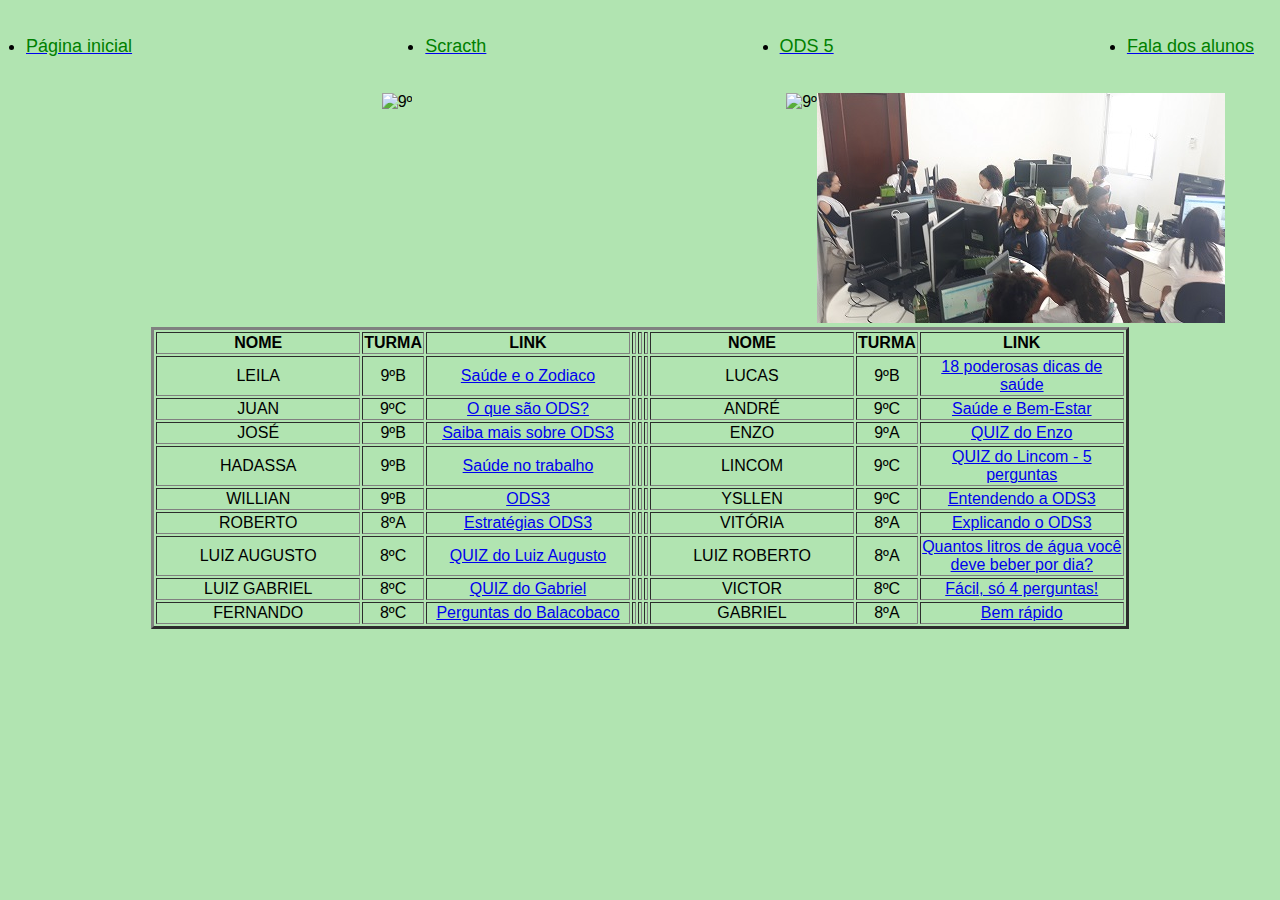
==== python.html @ b47b7642 "Update python.html" ====
<!DOCTYPE html>
<html lang="pt-br">
<head>
    <meta charset="UTF-8">
    <meta http-equiv="X-UA-Compatible" content="IE=edge">
    <meta name="viewport" content="width=device-width, initial-scale=1.0">
    <title>ODS3</title>
    
    <style type="text/css">
        body {
                background-color: rgb(177, 228, 177);
                font-family: Arial;
         }
      
        ul {
            display: flex;
            justify-content: space-between;
            align-items: center;
            padding: 18px;
            color: black;
            font-family: Arial, Helvetica, sans-serif;
            font-size: large;
        }
        .table{
              margin-left: auto;
              margin-right: auto;
        }
        div {
            text-align: right;
     }

     .coluna{
    float: left;
    width: 32%;
   .row::after {
    content: "";
    align-items: center;
    clear: both;
    display: table;
                                      
   }
      
    </style>
</head>    
<body>
    <nav>
        <ul>
            <li>
                <a href="index.html"><font color=green>Página inicial</font></a>
            </li>
            <li>
                <a href="scracth.html"><font color=green>Scracth</font></a>
            </li>
            <li>
                <a href="python5.html"><font color=green>ODS 5</font></a>
            </li>
            <li>
                <a href="nuvem.html"><font color=green>Fala dos alunos</font></a>
            </li>
        </ul>
    </nav>
    <div class="row">
        <div class="coluna">
            <img src="fotos/9_segunda.jpg" alt="9º" style="width: 33,33%">
        </div>
        <div class="coluna">
            <img src="fotos/9_2.jpg" alt="9º" style="width: 33,33%">
        </div>
        <div class="coluna">
            <img src="fotos/6º1.jpg" alt="6º" style="width: 33,33%;">
        </div>

    </div>
    
    <section>
        <table border="3"   align=center>
            <thead align="center">
                <tr >
                    <th width=200>NOME</th>
                    <th width=50>TURMA</th>
                    <th width=200>LINK</th>   
                    <th></th> 
                    <th></th> 
                    <th></th>     
                    <th width=200>NOME</th>
                    <th width=50>TURMA</th>
                    <th width=200>LINK</th>
                </tr>
                <tr>
                    <td>LEILA</td>
                    <td>9ºB</td>
                    <td><a href="https://multiversonoticias.com.br/dicas-de-bem-estar-para-cada-signo/" target="_blank">Saúde e o Zodiaco</a></td>   
                    <th></th> 
                    <th></th> 
                    <th></th>                 
                    <td>LUCAS </td>
                    <td>9ºB</td>
                    <td><a href="https://eigierdiagnosticos.com.br/blog/dicas-de-saude-bem-estar/" target="_blank">18 poderosas dicas de saúde </a></td>
            
                </tr>
                <tr>
                    <td>JUAN</td>
                    <td>9ºC</td>
                    <td><a href="https://www.estrategiaods.org.br/o-que-sao-os-ods/" target="_blank">O que são ODS?</a></td>   
                    <th></th> 
                    <th></th> 
                    <th></th>                 
                    <td>ANDRÉ</td>
                    <td>9ºC</td>
                    <td><a href="https://www.cemigsaude.org.br/site/pagina/detalhe/19274#:~:text=Tenha%20uma%20dieta%20rica%20em,de%20sal%2C%20a%C3%A7%C3%BAcar%20e%20gordura.&text=Pratique%20exerc%C3%ADcios%20f%C3%ADsicos%20regularmente.&text=Cuide%20da%20sua%20sa%C3%BAde%20mental.&text=Evite%20bebidas%20alc%C3%B3olicas%20e%20o%20fumo." target="_blank">Saúde e Bem-Estar</a></td>
                </tr>
                <tr>
                    <td>JOSÉ</td>
                    <td>9ºB</td>
                    <td><a href="https://www.ufmg.br/espacodoconhecimento/saude-e-bem-estar/"target="_blank">Saiba mais sobre ODS3</a></td>   
                    <th></th> 
                    <th></th> 
                    <th></th>                 
                    <td>ENZO</td>
                    <td>9ºA</td>
                    <td><a href="https://trinket.io/python3/198c5d3f97"target="_blank">QUIZ do Enzo</a></td>
                </tr>
                <tr>
                    <td>HADASSA</td>
                    <td>9ºB</td>
                    <td><a href="https://www.youtube.com/watch?v=LEwaHFN-D6Q"target="_blank">Saúde no trabalho</a></td>   
                    <th></th> 
                    <th></th> 
                    <th></th>                 
                    <td>LINCOM</td>
                    <td>9ºC</td>
                    <td><a href="https://trinket.io/python3/31827c0ee6"target="_blank">QUIZ do Lincom - 5 perguntas </a></td>
                </tr>
     <tr>
                    <td>WILLIAN</td>
                    <td>9ºB</td>
                    <td><a href="https://brasil.un.org/pt-br/sdgs/3"target="_blank">ODS3</a></td>   
                    <th></th> 
                    <th></th> 
                    <th></th>                 
                    <td>YSLLEN</td>
                    <td>9ºC</td>
                    <td><a href="https://youtu.be/GoFtn-JDd2I"target="_blank">Entendendo a ODS3</a></td>
                </tr>
     <tr>
                    <td>ROBERTO</td>
                    <td>8ºA</td>
                    <td><a href="https://www.estrategiaods.org.br/os-ods/ods3/" target="_blank">Estratégias ODS3</a></td>   
                    <th></th> 
                    <th></th> 
                    <th></th>                 
                    <td> VITÓRIA</td>
                    <td>8ºA</td>
                    <td><a href="https://youtu.be/LMOynUxsGHo" target="_blank">Explicando o ODS3</a></td>
                </tr>
                <tr>
                 <td>LUIZ AUGUSTO</td>
                    <td>8ºC</td>
                    <td><a href="https://trinket.io/python3/d64a085bb1" target="_blank">QUIZ do Luiz Augusto</a></td>   
                    <th></th> 
                    <th></th> 
                    <th></th>                 
                    <td> LUIZ ROBERTO</td>
                    <td>8ºA</td>
                    <td><a href="https://trinket.io/python3/9088e6c288" target="_blank">Quantos litros de água você deve beber por dia? </a></td>
             </tr>
             <tr>
                 <td>LUIZ GABRIEL</td>
                    <td>8ºC</td>
                    <td><a href="https://trinket.io/python3/499f7a6804" target="_blank">QUIZ do Gabriel</a></td>   
                    <th></th> 
                    <th></th> 
                    <th></th>                 
                    <td> VICTOR</td>
                    <td>8ºC</td>
                    <td><a href="https://trinket.io/python3/41e6941d37" target="_blank">Fácil, só 4 perguntas!</a></td>
             </tr>
             
             <tr>
                 <td>FERNANDO</td>
                    <td>8ºC</td>
                    <td><a href="https://trinket.io/python3/486dc2a1e4" target="_blank">Perguntas do Balacobaco</a></td>   
                    <th></th> 
                    <th></th> 
                    <th></th>                 
                    <td> GABRIEL</td>
                    <td>8ºA</td>
                    <td><a href="https://trinket.io/python3/e2544cdd0b" target="_blank">Bem rápido </a></td>
             </tr>
             
          
     
            </thead>
 
        </table>
 
    </section>
    
</body>
</html>
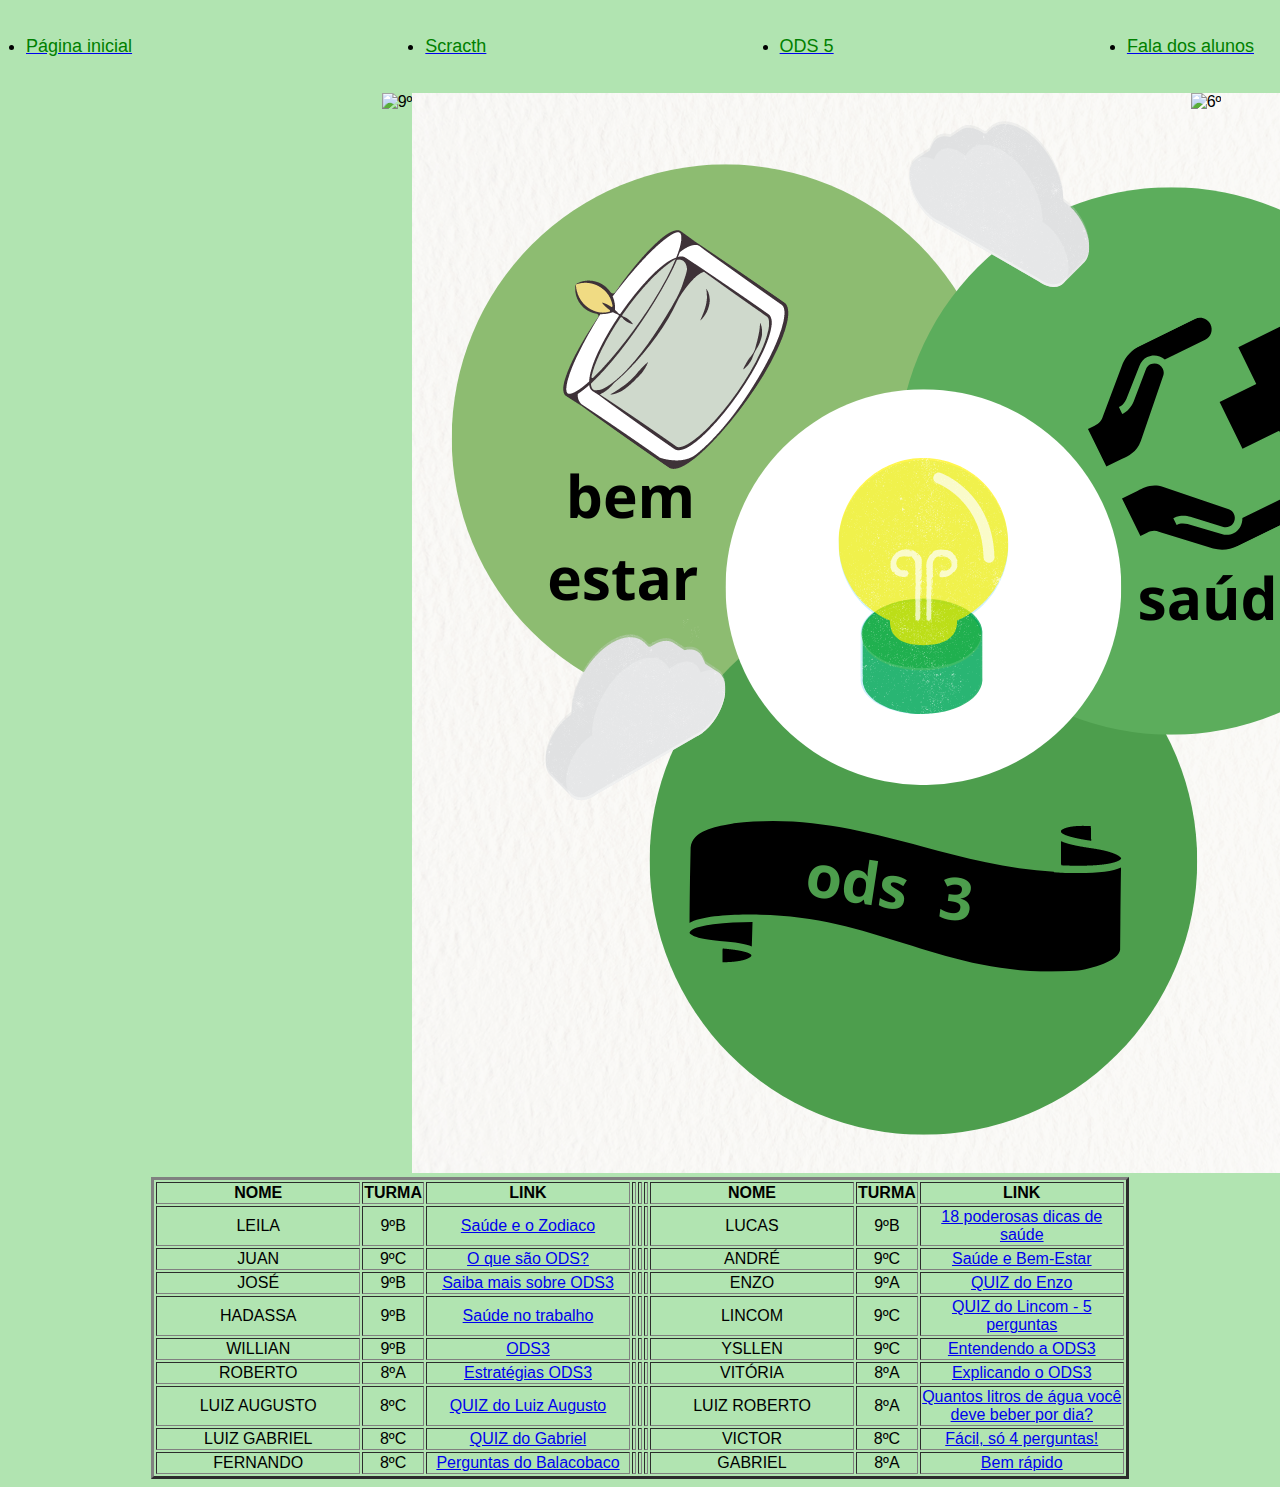
==== commit 53f8e4a5: "Update python.html" ====
--- a/python.html
+++ b/python.html
@@ -64,10 +64,10 @@
             <img src="fotos/9_segunda.jpg" alt="9º" style="width: 33,33%">
         </div>
         <div class="coluna">
-            <img src="fotos/9_2.jpg" alt="9º" style="width: 33,33%">
+            <img src="fotos/ODS3.png" alt="ODS3" style="width: 33,33%">
         </div>
         <div class="coluna">
-            <img src="fotos/6º1.jpg" alt="6º" style="width: 33,33%;">
+            <img src="fotos/9_2.jpg" alt="6º" style="width: 33,33%;">
         </div>
 
     </div>
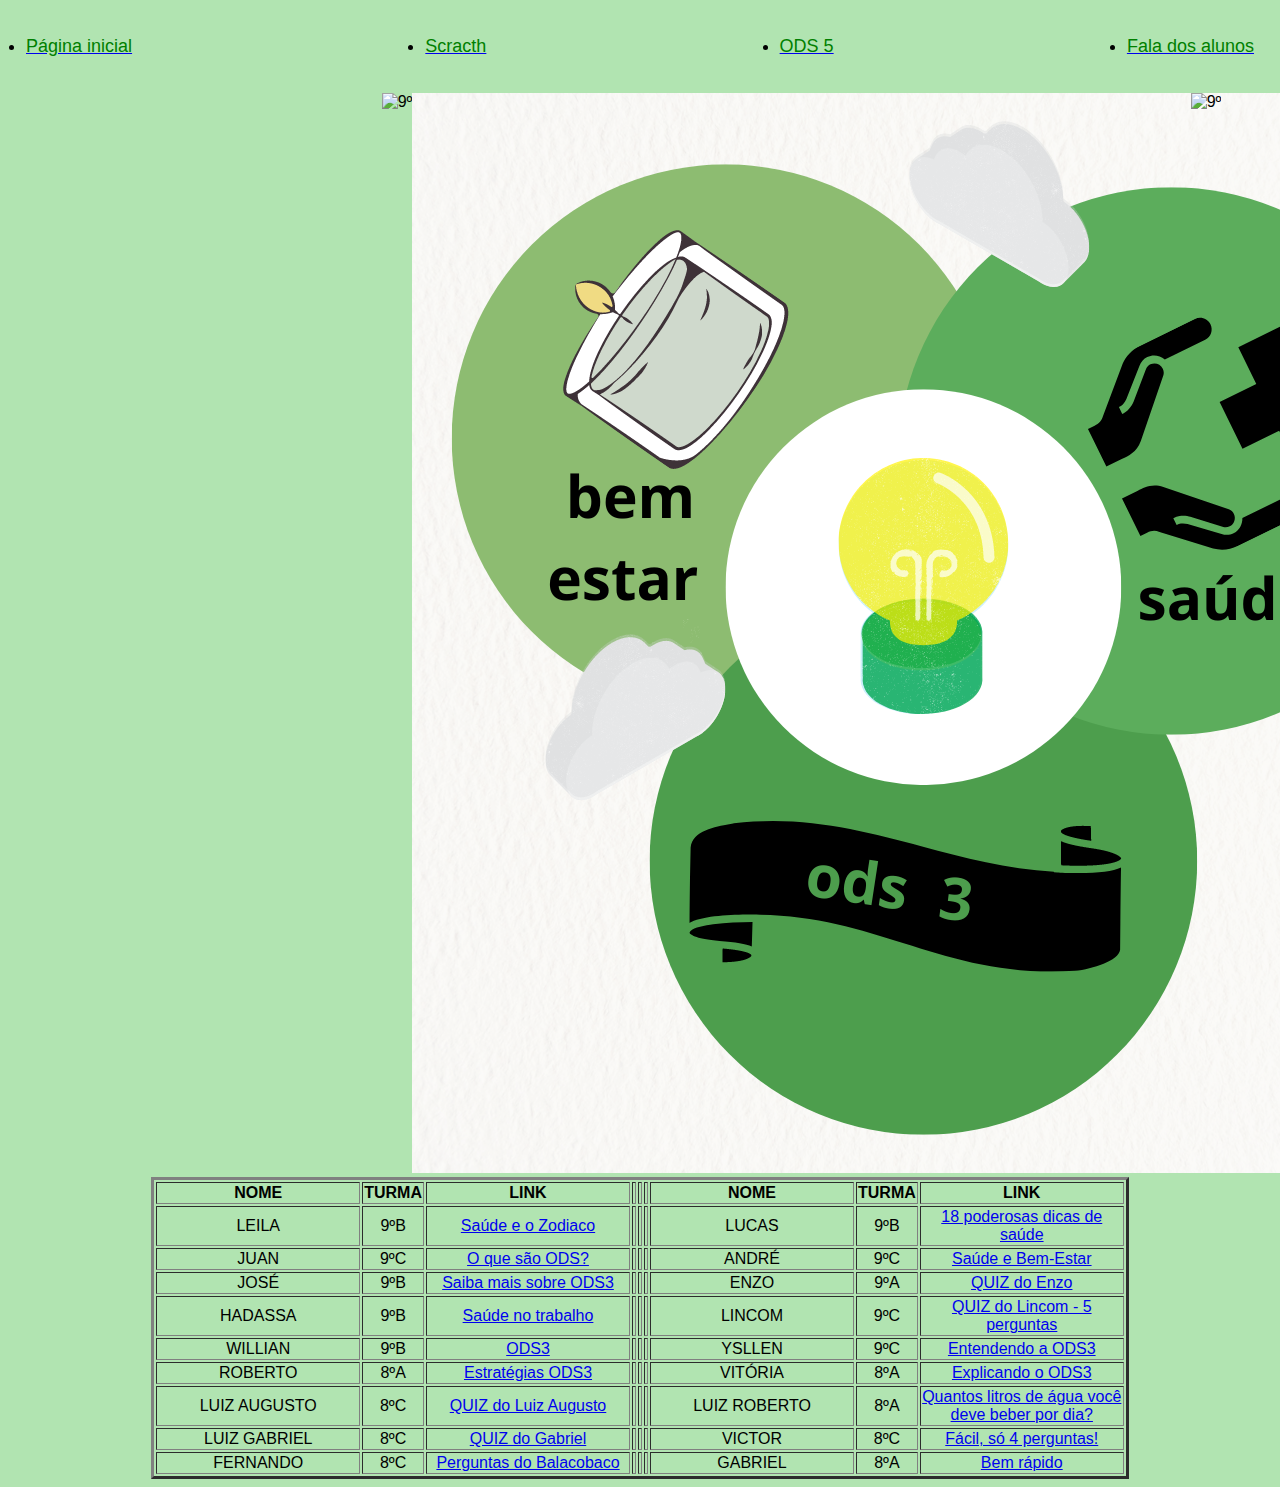
==== commit b18923a5: "Update python.html" ====
--- a/python.html
+++ b/python.html
@@ -67,7 +67,7 @@
             <img src="fotos/ODS3.png" alt="ODS3" style="width: 33,33%">
         </div>
         <div class="coluna">
-            <img src="fotos/9_2.jpg" alt="6º" style="width: 33,33%;">
+            <img src="fotos/9_2.jpg" alt="9º" style="width: 33,33%;">
         </div>
 
     </div>
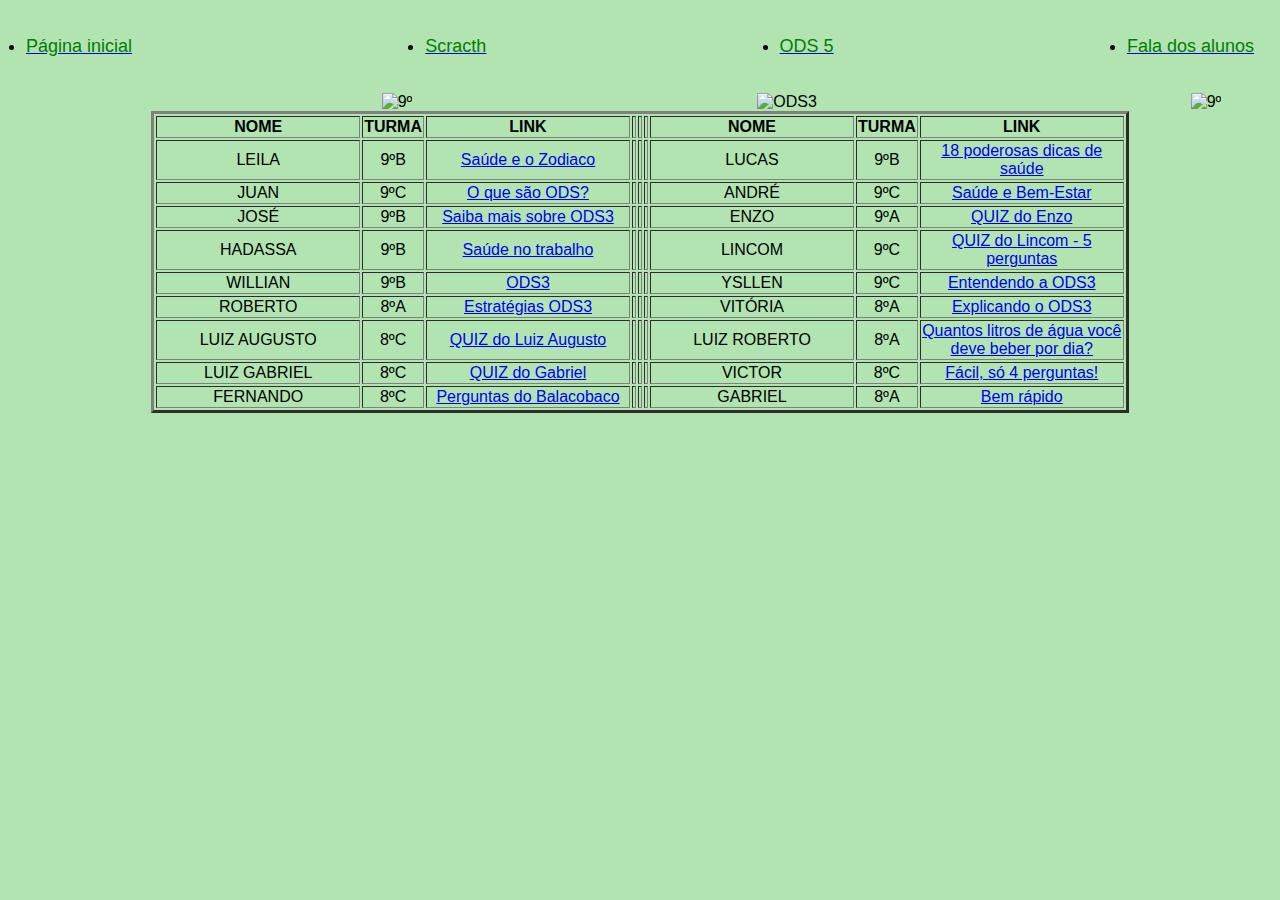
==== commit f7ce44f1: "Update python.html" ====
--- a/python.html
+++ b/python.html
@@ -64,7 +64,7 @@
             <img src="fotos/9_segunda.jpg" alt="9º" style="width: 33,33%">
         </div>
         <div class="coluna">
-            <img src="fotos/ODS3.png" alt="ODS3" style="width: 33,33%">
+            <img src="fotos/ods3.png" alt="ODS3" style="width: 33,33%">
         </div>
         <div class="coluna">
             <img src="fotos/9_2.jpg" alt="9º" style="width: 33,33%;">
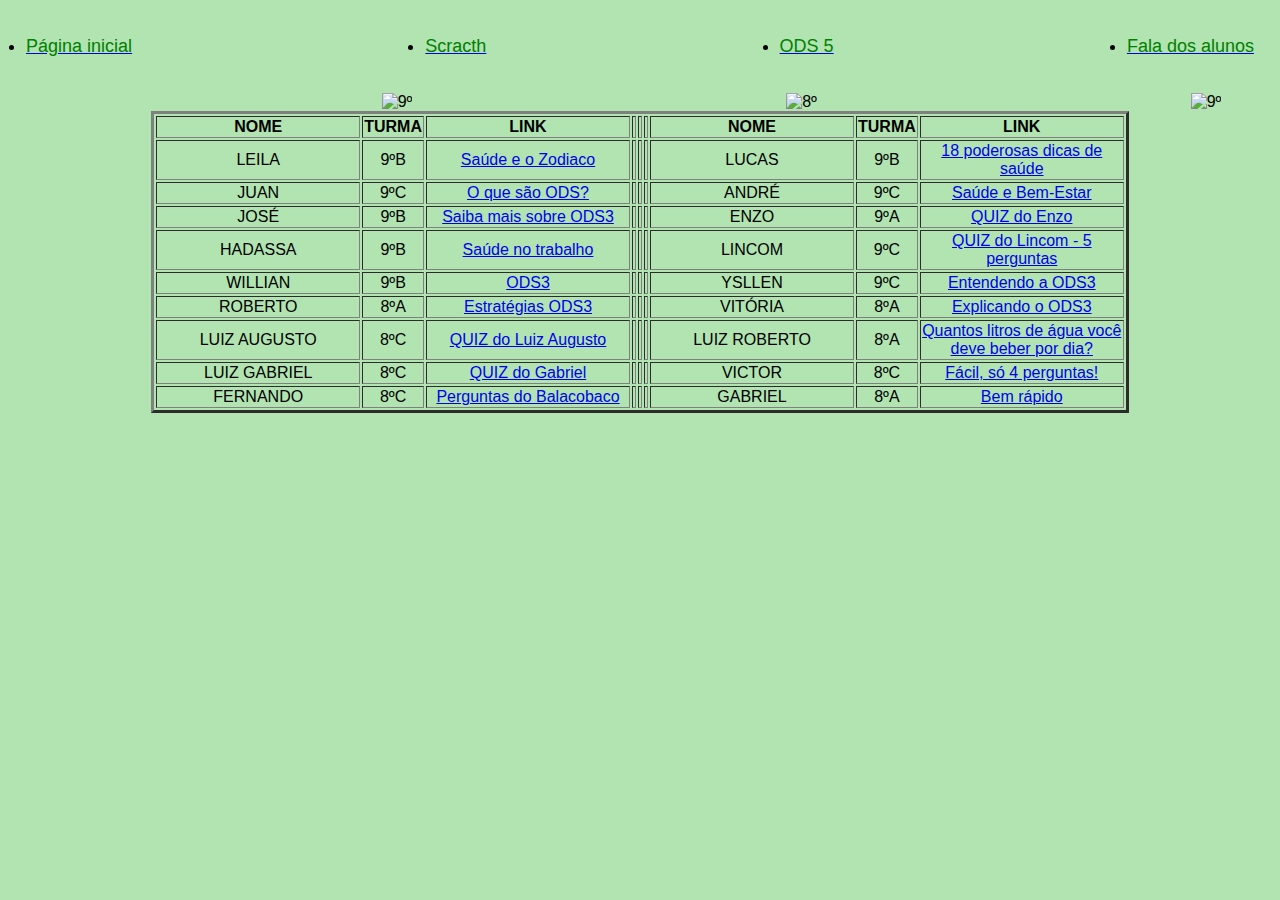
==== commit 8d7f50a7: "Update python.html" ====
--- a/python.html
+++ b/python.html
@@ -64,7 +64,7 @@
             <img src="fotos/9_segunda.jpg" alt="9º" style="width: 33,33%">
         </div>
         <div class="coluna">
-            <img src="fotos/ods3.png" alt="ODS3" style="width: 33,33%">
+            <img src="fotos/20230526_090108.jpg" alt="8º" style="width: 33,33%">
         </div>
         <div class="coluna">
             <img src="fotos/9_2.jpg" alt="9º" style="width: 33,33%;">
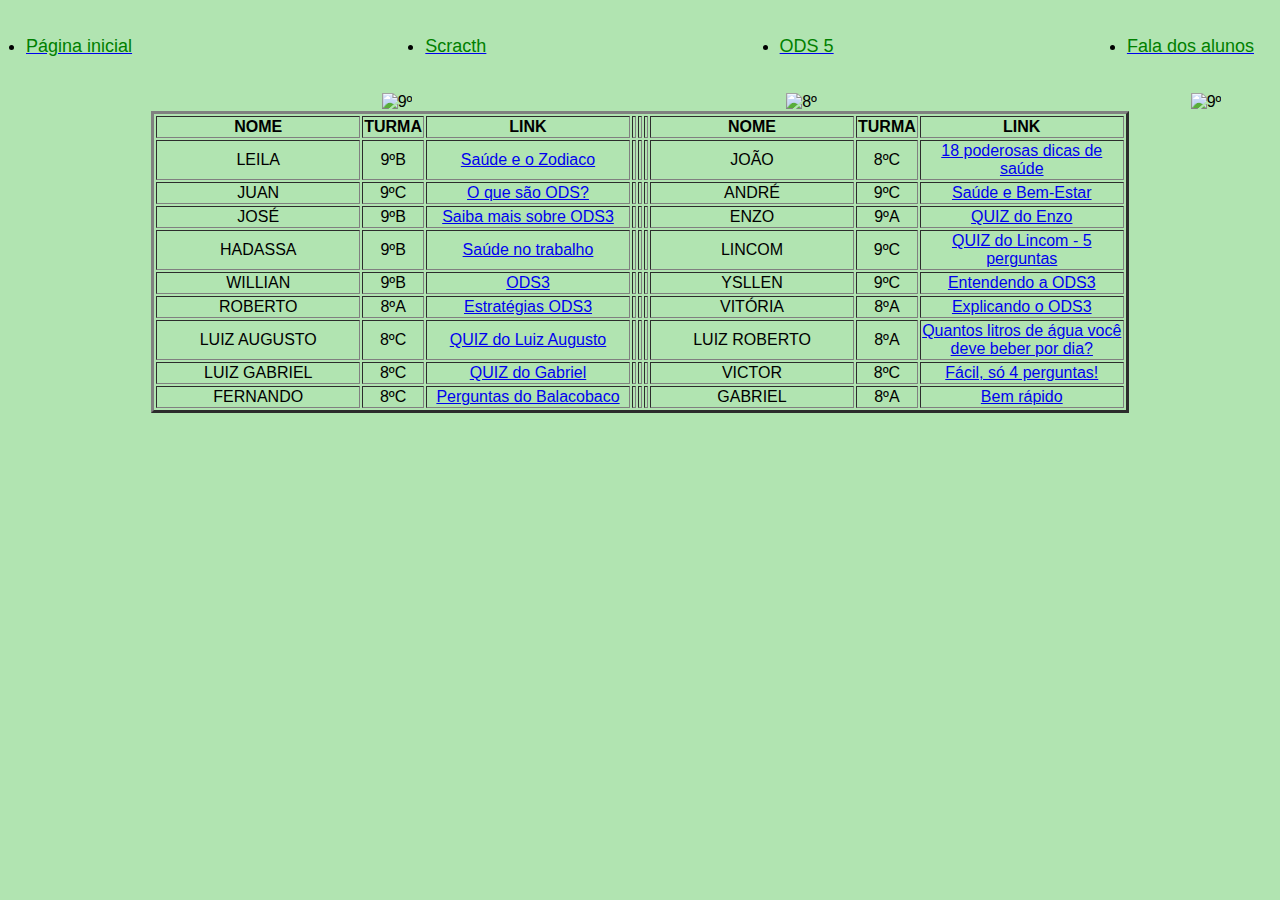
==== commit de00fb0f: "Update python.html" ====
--- a/python.html
+++ b/python.html
@@ -93,8 +93,8 @@
                     <th></th> 
                     <th></th> 
                     <th></th>                 
-                    <td>LUCAS </td>
-                    <td>9ºB</td>
+                    <td>JOÃO</td>
+                    <td>8ºC</td>
                     <td><a href="https://eigierdiagnosticos.com.br/blog/dicas-de-saude-bem-estar/" target="_blank">18 poderosas dicas de saúde </a></td>
             
                 </tr>
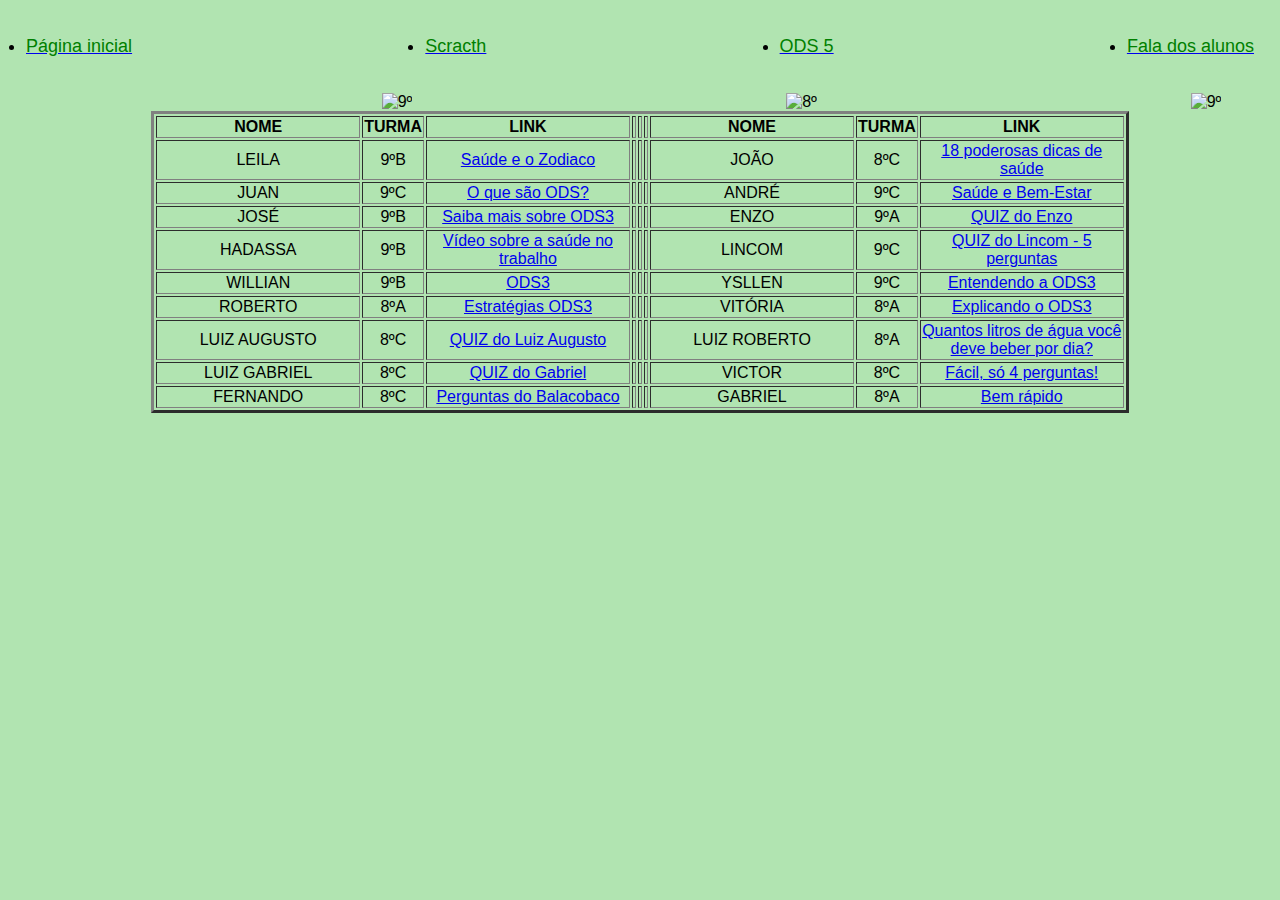
==== commit 0d6f2343: "Update python.html" ====
--- a/python.html
+++ b/python.html
@@ -123,7 +123,7 @@
                 <tr>
                     <td>HADASSA</td>
                     <td>9ºB</td>
-                    <td><a href="https://www.youtube.com/watch?v=LEwaHFN-D6Q"target="_blank">Saúde no trabalho</a></td>   
+                    <td><a href="https://www.youtube.com/watch?v=LEwaHFN-D6Q"target="_blank">Vídeo sobre a saúde no trabalho</a></td>   
                     <th></th> 
                     <th></th> 
                     <th></th>                 
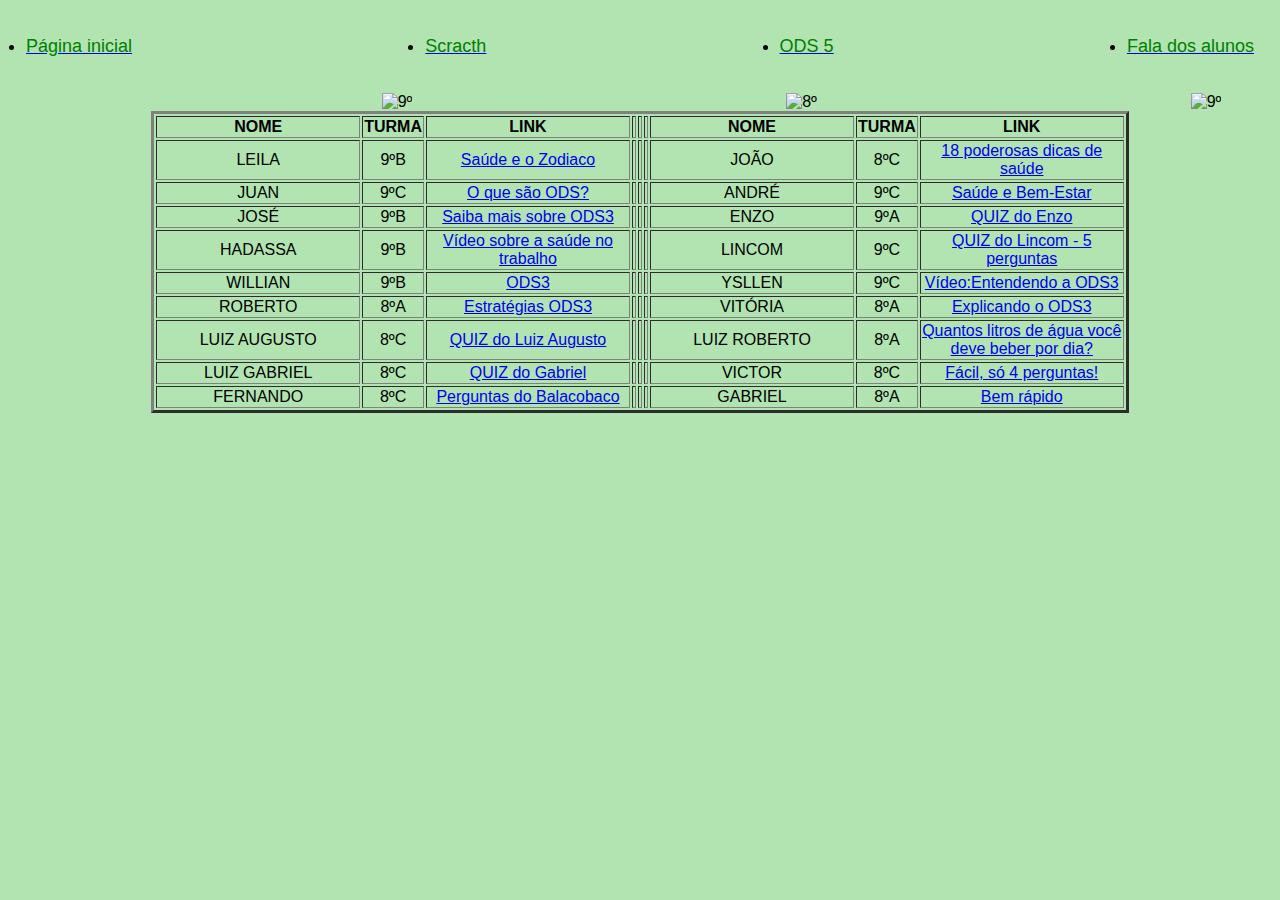
==== commit 7fdd6ce2: "Update python.html" ====
--- a/python.html
+++ b/python.html
@@ -140,7 +140,7 @@
                     <th></th>                 
                     <td>YSLLEN</td>
                     <td>9ºC</td>
-                    <td><a href="https://youtu.be/GoFtn-JDd2I"target="_blank">Entendendo a ODS3</a></td>
+                    <td><a href="https://youtu.be/GoFtn-JDd2I"target="_blank">Vídeo:Entendendo a ODS3</a></td>
                 </tr>
      <tr>
                     <td>ROBERTO</td>
